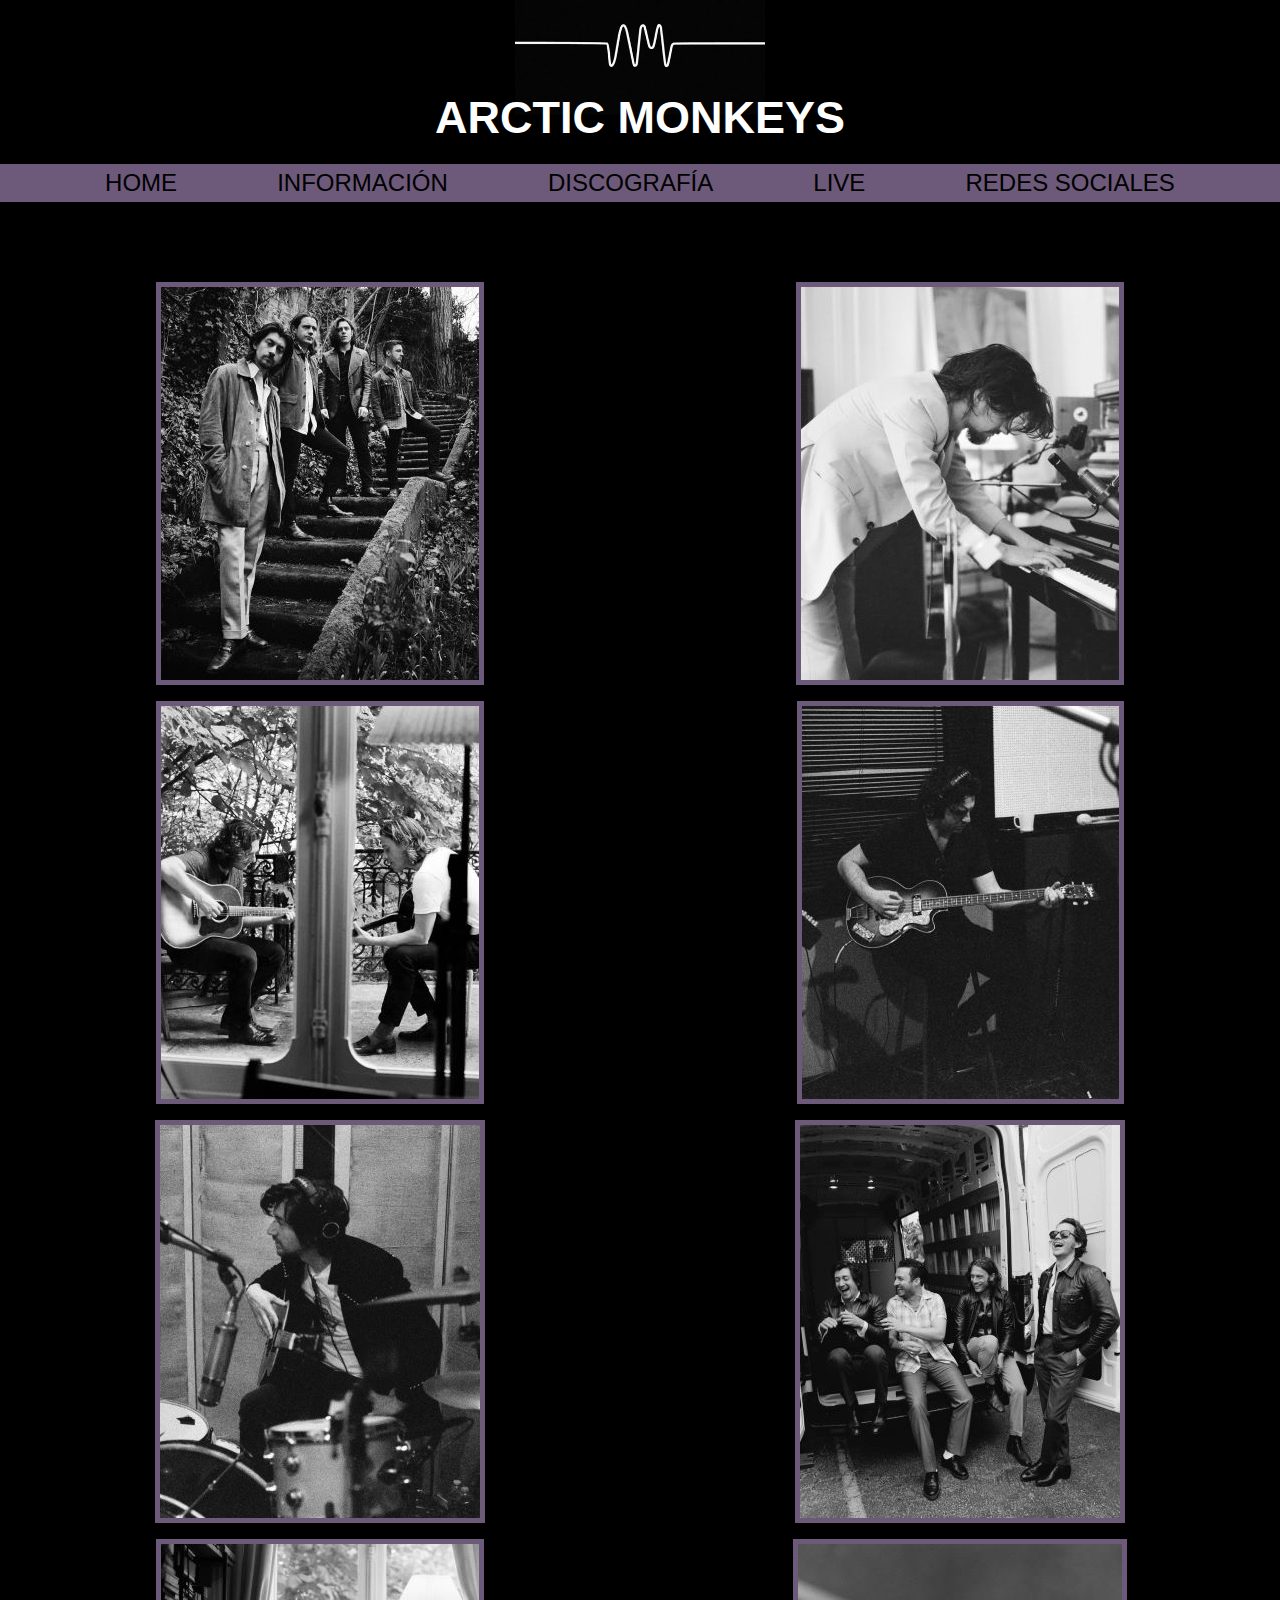
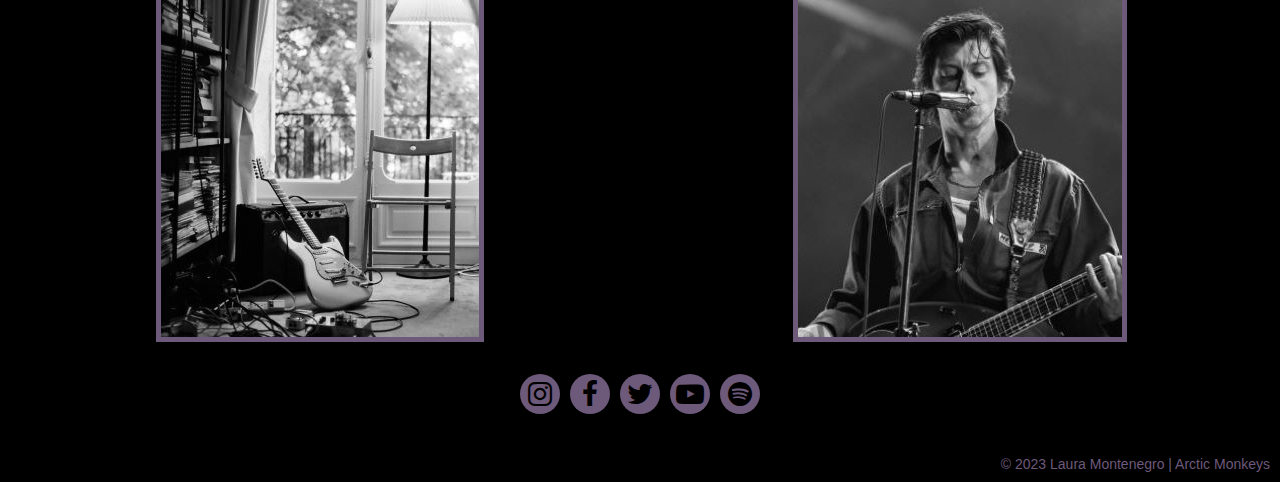
==== index.html @ 4a1148ca "Incorporé SASS" ====
<!DOCTYPE html>
<html lang="es">
<head>
    <link rel="shortcut icon" href="favicon.ico" type="image/x-icon">
    <link rel="stylesheet" href="https://stackpath.bootstrapcdn.com/font-awesome/4.7.0/css/font-awesome.min.css">
    <link rel="stylesheet" href="./css/estilos.css">
    <link rel="shortcut icon" href="./img/logo1.jpg" type="image/x-icon">
    <meta charset="UTF-8">
    <meta name="viewport" content="width=device-width, initial-scale=1.0">
    <title>Home-Arctic Monkeys</title>
</head>
<body>
    <header>
    <div class="logo-pag">
        <img src="./img/logo1.jpg" alt="Logo AM">
    </div>

        <h1 class="titulo">ARCTIC MONKEYS</h1> 

    <nav class="menu">
    
        <a href="./index.html">HOME</a>
        <a href="./pages/información.html">INFORMACIÓN</a>
        <a href="./pages/discografia.html">DISCOGRAFÍA</a>
        <a href="./pages/live.html">LIVE</a>
        <a href="./pages/redes sociales.html">REDES SOCIALES</a>
        
            
    </nav>

    </header>

<div class="gridhome">       

    <div class="img-home">

        <div class="img4">
        <img src="./img/4.jpg" alt="imagen4">
        </div>

    </div>

    <div class="img-home">
    
        <div class="img5">
        <img src="./img/9.jpg" alt="imagen5">
        </div>
    
    </div>

    <div class="img-home">

        <div class="img7">
        <img src="./img/7.jpg" alt="imagen7">
        </div>

    </div>

    <div class="img-home">

    <div class="img8">
        <img src="./img/15.jpg" alt="imagen8">
    </div>

    </div>

    <div class="img-home">

        <div class="img10">
        <img src="./img/10.jpg" alt="imagen10">
        </div>

    </div>

    <div class="img-home">

        <div class="img11">
        <img src="./img/18.jpg" alt="imagen11">
        </div>

    </div>

    <div class="img-home">

        <div class="img13">
        <img src="./img/13.jpg" alt="imagen13">
        </div>
    
    </div>

    <div class="img-home">

        <div class="img14">
        <img src="./img/6.jpg" alt="imagen14">
        </div>

    </div>
</div>

<footer>
    <div class="redesfooter">
        <a href="https://www.instagram.com/arcticmonkeys/" class="fa fa-instagram"></a>
        <a href="https://www.facebook.com/ArcticMonkeys" class="fa fa-facebook"></a>
        <a href="https://twitter.com/ArcticMonkeys" class="fa fa-twitter"></a>
        <a href="https://www.youtube.com/@arcticmonkeys" class="fa fa-youtube-play"></a>
        <a href="https://open.spotify.com/artist/7Ln80lUS6He07XvHI8qqHH?si=IgiqZ8BvS02WWTcIAkEj_A" class="fa fa-spotify"></a>
    </div>
    <div class="p-footer">
        © 2023 Laura Montenegro | Arctic Monkeys
    </div>
</footer>

</body>
</html>
---- css/estilos.css ----
* {
  margin: 0;
  padding: 0;
  box-sizing: border-box;
}

body {
  background-color: black;
}

.logo-pag {
  flex: 1;
  text-align: center;
  position: relative;
  bottom: 50px;
}

.logo-pag img {
  width: 250px;
}

.titulo {
  display: flex;
  justify-content: center;
  text-align: center;
  color: white;
  font-family: sans-serif;
  font-size: 45px;
  position: relative;
  bottom: 100px;
}

.menu {
  list-style-type: none;
  font-family: sans-serif;
  color: white;
  display: flex;
  justify-content: space-evenly;
  background-color: #6d597a;
  font-size: 24px;
  text-align: center;
  padding: 5px;
  position: relative;
  bottom: 80px;
}
.menu a {
  text-decoration: none;
  color: black;
  background-color: #6d597a;
  transition: 1s;
}
.menu a:hover {
  color: white;
}

.gridhome {
  list-style-type: none;
  display: grid;
  grid-template-columns: 1fr 1fr;
  grid-template-rows: 1fr 1fr 1fr 1fr;
  grid-template-areas: "img4    img5" "img7    img8" "img10   img11" "img13   img14";
  row-gap: 1rem;
}

.img4 {
  grid-area: img4;
  display: flex;
  flex-direction: column;
  justify-content: center;
  align-items: center;
}

.img4 img {
  border: 5px solid #6d597a;
}

.img5 {
  grid-area: img5;
  display: flex;
  flex-direction: column;
  justify-content: center;
  align-items: center;
}

.img5 img {
  border: 5px solid #6d597a;
}

.img7 {
  grid-area: img7;
  display: flex;
  flex-direction: column;
  justify-content: center;
  align-items: center;
}

.img7 img {
  border: 5px solid #6d597a;
}

.img8 {
  grid-area: img8;
  display: flex;
  flex-direction: column;
  justify-content: center;
  align-items: center;
}

.img8 img {
  border: 5px solid #6d597a;
}

.img10 {
  grid-area: img10;
  display: flex;
  flex-direction: column;
  justify-content: center;
  align-items: center;
}

.img10 img {
  border: 5px solid #6d597a;
}

.img11 {
  grid-area: img11;
  display: flex;
  flex-direction: column;
  justify-content: center;
  align-items: center;
}

.img11 img {
  border: 5px solid #6d597a;
}

.img13 {
  grid-area: img13;
  display: flex;
  flex-direction: column;
  justify-content: center;
  align-items: center;
}

.img13 img {
  border: 5px solid #6d597a;
}

.img14 {
  grid-area: img14;
  display: flex;
  flex-direction: column;
  justify-content: center;
  align-items: center;
}

.img14 img {
  border: 5px solid #6d597a;
}

.titulo-acerca-de, .titulovideo, .titulodiscografia {
  background-color: #6d597a;
  color: black;
  font-size: 22px;
  border-radius: 2rem;
  display: flex;
  justify-content: center;
  align-items: center;
}

.titulo-rec-arg {
  color: #6d597a;
  font-size: 26px;
  font-weight: bold;
  font-family: "Times New Roman", Times, serif;
  display: flex;
  justify-content: start;
  align-items: start;
  margin: 3rem;
}

.titulo-info-whatever, .titulo-info-favourite, .titulo-info-humbug, .titulo-info-suckit, .titulo-info-am, .titulo-info-tbhyc, .titulo-info-thecar {
  background-color: #6d597a;
  color: black;
  font-size: 26px;
  border-radius: 2rem;
  display: flex;
  justify-content: center;
  align-items: center;
}

.mirrorball, .bodypaint, .fourout, .tranquility, .doiwanna, .iwannabeyours, .suckit, .blacktreacle, .crying, .potion, .oldyellow, .teddy, .mardybum, .dancefloor {
  color: #6d597a;
  font-weight: bold;
  font-size: 22px;
  display: flex;
  justify-content: center;
  align-items: center;
  padding: 20px;
  margin-top: 20px;
}

.carrousel {
  display: block;
  margin-left: 10rem;
  margin-right: 10rem;
}

.origen, .rec-arg p {
  display: flex;
  justify-content: center;
  align-items: center;
  color: white;
  margin: 3rem;
  font-size: 24px;
}

.lista-whatever, .lista-favourite, .lista-humbug, .lista-suckit, .lista-am, .lista-tbhyc, .lista-thecar {
  color: white;
  font-size: 22px;
  font-family: sans-serif;
  list-style-type: disc;
  margin: 1.5rem;
  padding: 1rem;
}

.imgrecarg1, .imgrecarg2, .imgrecarg3, .imgrecarg4 {
  text-align: center;
}

.gridalbums {
  min-height: 100vh;
  list-style-type: none;
  margin: 4rem;
  display: grid;
  grid-template-columns: 1fr 1fr 1fr 1fr;
  grid-template-rows: 1fr 1fr;
  grid-template-areas: "whatever    favourite    humbug      suckitandsee" "am    tbhyc    thecar    0";
  gap: 2rem;
}

.portadawhatever {
  background-color: #6d597a;
  border-radius: 1rem;
  font-size: 22px;
  grid-area: whatever;
  display: flex;
  flex-direction: column;
  justify-content: center;
  align-items: center;
  text-align: center;
}

.favourite {
  background-color: #6d597a;
  border-radius: 1rem;
  font-size: 22px;
  grid-area: favourite;
  display: flex;
  flex-direction: column;
  justify-content: center;
  align-items: center;
  text-align: center;
}

.humbug {
  background-color: #6d597a;
  border-radius: 1rem;
  font-size: 22px;
  grid-area: humbug;
  display: flex;
  flex-direction: column;
  justify-content: center;
  align-items: center;
  text-align: center;
}

.suckitandsee {
  background-color: #6d597a;
  border-radius: 1rem;
  font-size: 22px;
  grid-area: suckitandsee;
  display: flex;
  flex-direction: column;
  justify-content: center;
  align-items: center;
  text-align: center;
}

.am {
  background-color: #6d597a;
  border-radius: 1rem;
  font-size: 22px;
  grid-area: am;
  display: flex;
  flex-direction: column;
  justify-content: center;
  align-items: center;
  text-align: center;
}

.tbhyc {
  background-color: #6d597a;
  border-radius: 1rem;
  font-size: 22px;
  grid-area: tbhyc;
  display: flex;
  flex-direction: column;
  justify-content: center;
  align-items: center;
  text-align: center;
}

.thecar {
  background-color: #6d597a;
  border-radius: 1rem;
  font-size: 22px;
  grid-area: thecar;
  display: flex;
  flex-direction: column;
  justify-content: center;
  align-items: center;
  text-align: center;
}

.imgwhatever, .imgfavourite, .imghumbug, .imgsuckit, .imgam, .imgtranquility, .imgthecar {
  max-width: 100%;
}

p a:hover {
  color: white;
}

p a {
  color: black;
  text-decoration: none;
  transition: 1s;
}

.videomirrorball, .videobody, .videofourout, .videotranquility, .videodoiwanna, .videoiwanna, .videosuckit, .videoblack, .videocrying, .videopotion, .videoyellow, .videoteddy, .videomardybum, .videodancefloor {
  display: flex;
  justify-content: center;
  align-items: center;
}

.redesfooter {
  display: flex;
  justify-content: center;
  gap: 10px;
  margin: 2rem;
}

.redesfooter a {
  text-decoration: none;
  font-size: 28px;
  background-color: #6d597a;
  color: black;
  width: 40px;
  height: 40px;
  line-height: 40px;
  text-align: center;
  border-radius: 50%;
  transition: all 0.4s ease-in-out;
}

.redesfooter a:hover {
  transform: scale(1.2);
}

.p-footer {
  color: #6d597a;
  font-family: sans-serif;
  font-size: 14px;
  padding: 10px;
  display: flex;
  justify-content: flex-end;
}

.redes {
  display: flex;
  justify-content: center;
  gap: 10px;
}

.redes a {
  text-decoration: none;
  font-size: 28px;
  background-color: #6d597a;
  color: black;
  width: 40px;
  height: 40px;
  line-height: 40px;
  text-align: center;
  border-radius: 50%;
  transition: all 0.4s ease-in-out;
}

.redes a:hover {
  transform: scale(1.2);
}

@media (max-width: 768px) {
  .menu {
    display: block;
  }
  .gridhome {
    min-height: 100vh;
    display: grid;
    grid-template-columns: 1fr;
    grid-template-rows: 1fr 1fr 1fr 1fr 1fr 1fr 1fr 1fr;
    grid-template-areas: "img4" "img5" "img7" "img8" "img10" "img11" "img13" "img14";
    row-gap: 1rem;
  }
  .gridalbums {
    min-height: 100vh;
    list-style-type: none;
    display: grid;
    grid-template-columns: 1fr;
    grid-template-rows: 1fr 1fr 1fr 1fr 1fr 1fr 1fr;
    grid-template-areas: "whatever" "favourite" "humbug" "suckitandsee" "am" "tbhyc" "thecar";
    gap: 2rem;
  }
  .redesfooter {
    min-width: none;
  }
  .p-footer {
    justify-content: center;
  }
  .carrousel {
    margin-left: 0%;
    margin-right: 0%;
  }
}/*# sourceMappingURL=estilos.css.map */
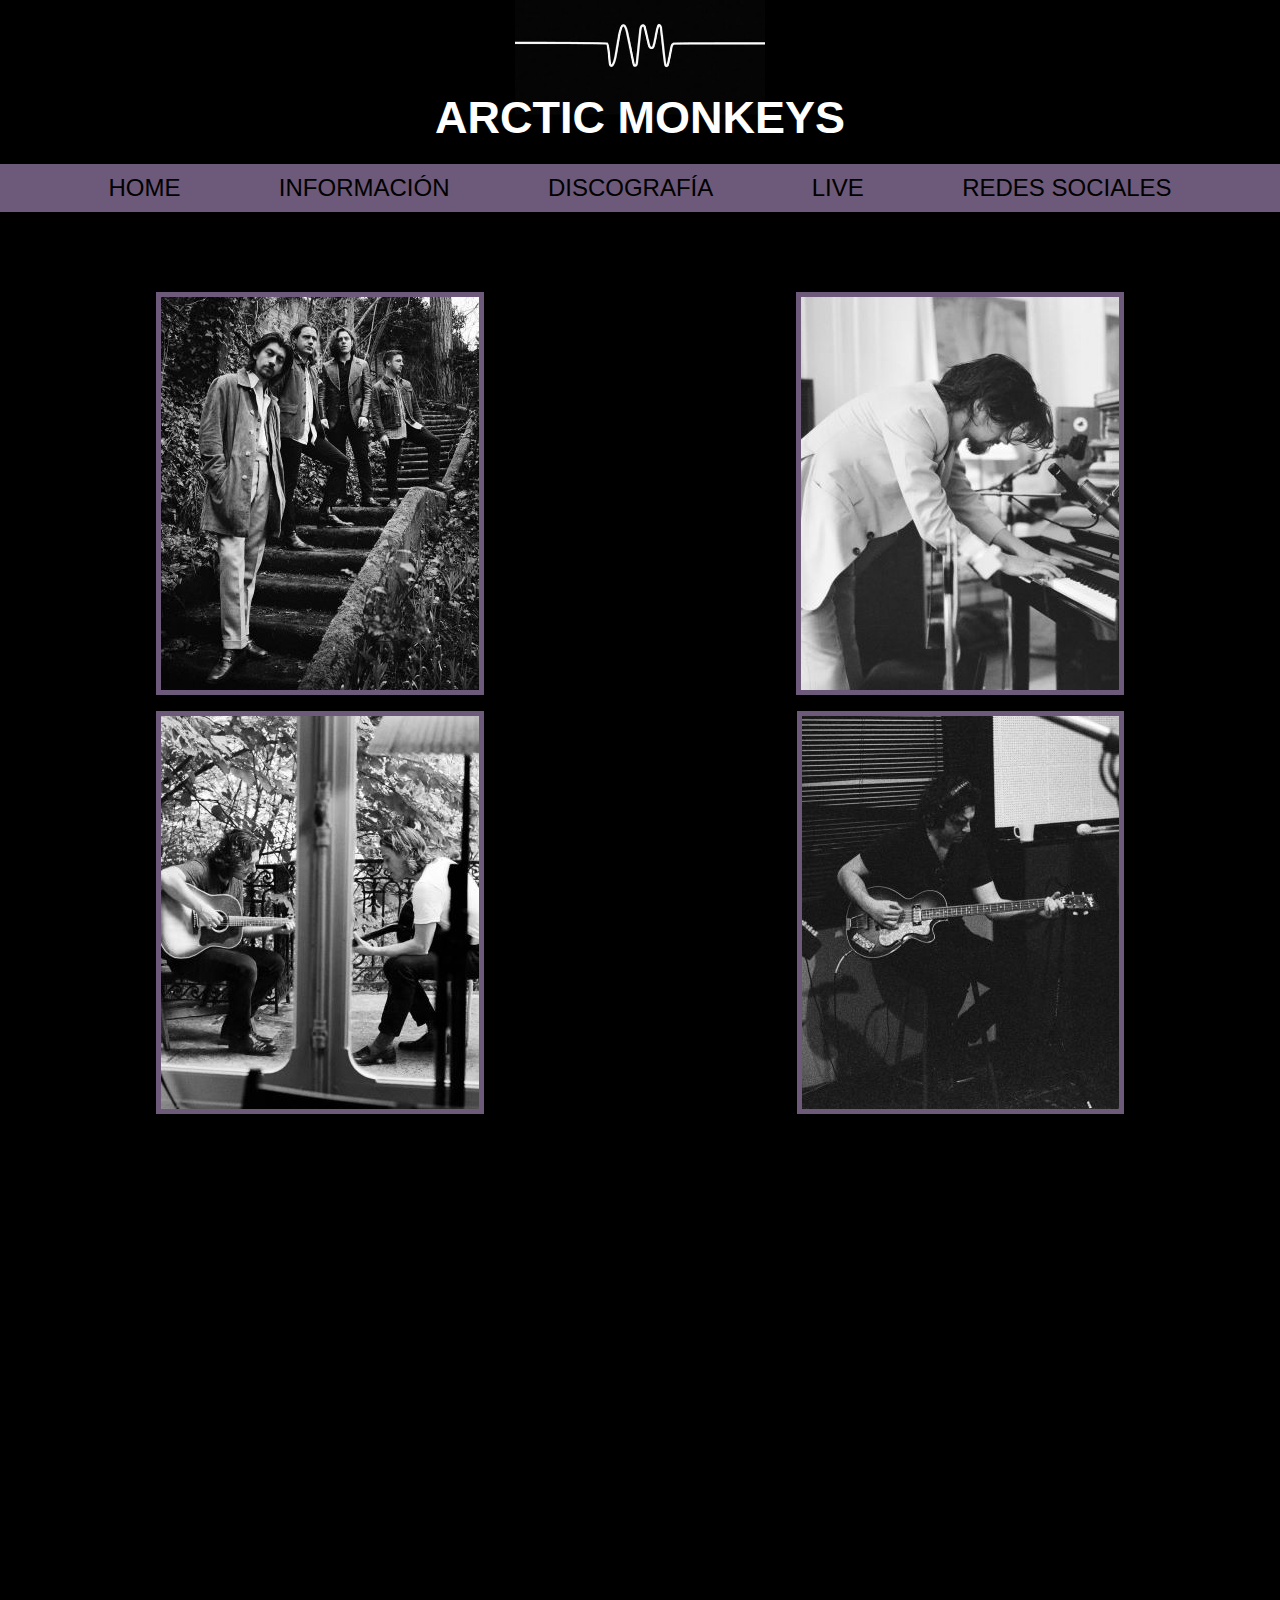
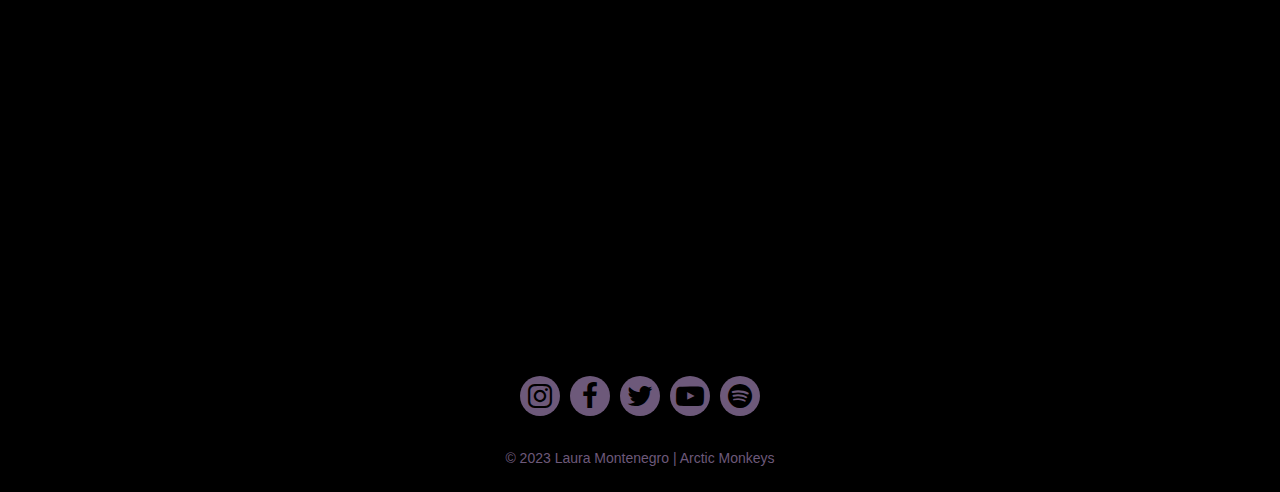
==== commit 78b46416: "agregué contenido en redes, logo click, modifique tamaño carrousel mobile" ====
--- a/index.html
+++ b/index.html
@@ -1,18 +1,27 @@
 <!DOCTYPE html>
 <html lang="es">
 <head>
-    <link rel="shortcut icon" href="favicon.ico" type="image/x-icon">
-    <link rel="stylesheet" href="https://stackpath.bootstrapcdn.com/font-awesome/4.7.0/css/font-awesome.min.css">
-    <link rel="stylesheet" href="./css/estilos.css">
-    <link rel="shortcut icon" href="./img/logo1.jpg" type="image/x-icon">
-    <meta charset="UTF-8">
-    <meta name="viewport" content="width=device-width, initial-scale=1.0">
-    <title>Home-Arctic Monkeys</title>
+  <link href="https://cdn.jsdelivr.net/npm/bootstrap@5.3.1/dist/css/bootstrap.min.css" rel="stylesheet" 
+  integrity="sha384-4bw+/aepP/YC94hEpVNVgiZdgIC5+VKNBQNGCHeKRQN+PtmoHDEXuppvnDJzQIu9" crossorigin="anonymous">
+  <link rel="stylesheet" href="./css/estilos.css">
+  <link rel="stylesheet" href="https://unpkg.com/aos@next/dist/aos.css" />
+  <link rel="shortcut icon" href="favicon.ico" type="image/x-icon">
+  <link rel="stylesheet" href="https://stackpath.bootstrapcdn.com/font-awesome/4.7.0/css/font-awesome.min.css">
+  <link rel="shortcut icon" href="./img/logo1.jpg" type="image/x-icon">
+  <meta charset="UTF-8">
+  <meta name="viewport" content="width=device-width, initial-scale=1.0">
+  <meta name="description" content="Bienvenidos a nuestra fanpage de Arctic Monkeys, vas a encontrar información, discografía, videos, redes y más acerca de la banda!">
+  <meta name="keywords" content="arctic monkeys, fanpage am, monos árticos, discos am, am, humbug, whatever people say i am, the car, suck it and see, favourite worst nightmare, tranquility base hotel and casino, tbhyc am, canciones am, informacion am, discografia am, alex turner, jamie cook, matt helders, nick o'malley, redes am, fotos am">
+  <title>Home-Arctic Monkeys</title>
 </head>
 <body>
     <header>
+
+        <div class="nav-desktop">
     <div class="logo-pag">
-        <img src="./img/logo1.jpg" alt="Logo AM">
+      <a href="./index.html">
+          <img src="./img/logo1.jpg" alt="Logo AM">
+      </a>
     </div>
 
         <h1 class="titulo">ARCTIC MONKEYS</h1> 
@@ -20,78 +29,112 @@
     <nav class="menu">
     
         <a href="./index.html">HOME</a>
-        <a href="./pages/información.html">INFORMACIÓN</a>
+        <a href="./pages/informacion.html">INFORMACIÓN</a>
         <a href="./pages/discografia.html">DISCOGRAFÍA</a>
         <a href="./pages/live.html">LIVE</a>
         <a href="./pages/redes sociales.html">REDES SOCIALES</a>
+           
+    </nav>
+        </div>
+
+        <div class="nav-mobile">
+            
+            <nav class="navbar fixed-top navbar-expand-lg bg-dark border-bottom border-body" data-bs-theme="dark" style=>
+            <div class="container-fluid">
+              <a class="navbar-brand" href="./index.html">
+                <img src="./img/logo1.jpg" width="70px" alt="logo"></a>
+                <a class="navbar-brand" href="./index.html">ARCTIC MONKEYS</a>
+              <button class="navbar-toggler" type="button" data-bs-toggle="collapse" data-bs-target="#navbarNav" aria-controls="navbarNav" aria-expanded="false" aria-label="Toggle navigation">
+                <span class="navbar-toggler-icon"></span>
+              </button>
+              <div class="collapse navbar-collapse" id="navbarNav">
+                <ul class="navbar-nav">
+                  <li class="nav-item">
+                    <a class="nav-link" href="./index.html">HOME</a>
+                  </li>
+                  <li class="nav-item">
+                    <a class="nav-link" href="./pages/informacion.html">INFORMACIÓN</a>
+                  </li>
+                  <li class="nav-item">
+                    <a class="nav-link" href="./pages/discografia.html">DISCOGRAFÍA</a>
+                  </li>
+                  <li class="nav-item">
+                    <a class="nav-link" href="./pages/live.html">LIVE</a>
+                  </li>
+                  <li class="nav-item">
+                    <a class="nav-link" href="./pages/redes sociales.html">REDES SOCIALES</a>
+                  </li>
+                </ul>
+              </div>
+            </div>
+          </nav>
         
-            
-    </nav>
+        </div>
 
     </header>
 
 <div class="gridhome">       
 
-    <div class="img-home">
+    <div class="img-home" data-aos="fade-up">
 
         <div class="img4">
-        <img src="./img/4.jpg" alt="imagen4">
+        <img src="./img/4.jpg" alt="Imagen Arctic Monkeys">
         </div>
 
     </div>
 
-    <div class="img-home">
+    <div class="img-home" data-aos="fade-up">
     
         <div class="img5">
-        <img src="./img/9.jpg" alt="imagen5">
+        <img src="./img/9.jpg" alt="Imagen 2 Arctic Monkeys">
         </div>
     
     </div>
 
-    <div class="img-home">
+    <div class="img-home" data-aos="fade-up">
 
         <div class="img7">
-        <img src="./img/7.jpg" alt="imagen7">
+        <img src="./img/7.jpg" alt="Imagen 3 Arctic Monkeys">
         </div>
 
     </div>
 
-    <div class="img-home">
+    <div class="img-home" data-aos="fade-up">
 
     <div class="img8">
-        <img src="./img/15.jpg" alt="imagen8">
+        <img src="./img/15.jpg" alt="Imagen 4 Arctic Monkeys">
     </div>
 
     </div>
 
-    <div class="img-home">
+    <div class="img-home" data-aos="fade-up">
 
         <div class="img10">
-        <img src="./img/10.jpg" alt="imagen10">
+        <img src="./img/10.jpg" alt="Imagen 5 Arctic Monkeys">
         </div>
 
     </div>
 
-    <div class="img-home">
+    <div class="img-home" data-aos="fade-up">
 
         <div class="img11">
-        <img src="./img/18.jpg" alt="imagen11">
+        <img src="./img/18.jpg" alt="Imagen 6 Arctic Monkeys">
         </div>
 
     </div>
 
-    <div class="img-home">
+    <div class="img-home" data-aos="fade-up">
 
         <div class="img13">
-        <img src="./img/13.jpg" alt="imagen13">
+        <img src="./img/13.jpg" alt="Imagen 7 Arctic Monkeys">
         </div>
     
     </div>
 
-    <div class="img-home">
+    <div class="img-home" data-aos="fade-up">
 
         <div class="img14">
-        <img src="./img/6.jpg" alt="imagen14">
+        <img src="./img/6.jpg" alt="Imagen 8 Arctic Monkeys">
         </div>
 
     </div>
@@ -109,6 +152,11 @@
         © 2023 Laura Montenegro | Arctic Monkeys
     </div>
 </footer>
+<script src="https://cdn.jsdelivr.net/npm/bootstrap@5.3.1/dist/js/bootstrap.bundle.min.js" integrity="sha384-HwwvtgBNo3bZJJLYd8oVXjrBZt8cqVSpeBNS5n7C8IVInixGAoxmnlMuBnhbgrkm" crossorigin="anonymous"></script>
 
+<script src="https://unpkg.com/aos@next/dist/aos.js"></script>
+<script>
+  AOS.init();
+</script>
 </body>
 </html>--- a/css/estilos.css
+++ b/css/estilos.css
@@ -6,6 +6,7 @@
 
 body {
   background-color: black;
+  line-height: normal;
 }
 
 .logo-pag {
@@ -22,7 +23,7 @@
 .titulo {
   display: flex;
   justify-content: center;
-  text-align: center;
+  align-items: center;
   color: white;
   font-family: sans-serif;
   font-size: 45px;
@@ -38,8 +39,8 @@
   justify-content: space-evenly;
   background-color: #6d597a;
   font-size: 24px;
-  text-align: center;
-  padding: 5px;
+  align-items: center;
+  padding: 10px;
   position: relative;
   bottom: 80px;
 }
@@ -50,6 +51,30 @@
   transition: 1s;
 }
 .menu a:hover {
+  color: white;
+}
+
+.navbar {
+  background-color: black !important;
+}
+
+.navbar-brand {
+  justify-content: space-between !important;
+}
+
+.navbar-collapse {
+  display: flex;
+  flex-direction: column;
+  align-items: end;
+}
+.navbar-collapse .navbar-nav {
+  display: flex;
+  gap: 1rem;
+  text-align: end;
+  font-size: 16px;
+  padding-right: 10px;
+}
+.navbar-collapse .navbar-nav .nav-link {
   color: white;
 }
 
@@ -65,9 +90,9 @@
 .img4 {
   grid-area: img4;
   display: flex;
-  flex-direction: column;
-  justify-content: center;
-  align-items: center;
+  justify-content: center;
+  align-items: center;
+  flex-direction: column;
 }
 
 .img4 img {
@@ -77,9 +102,9 @@
 .img5 {
   grid-area: img5;
   display: flex;
-  flex-direction: column;
-  justify-content: center;
-  align-items: center;
+  justify-content: center;
+  align-items: center;
+  flex-direction: column;
 }
 
 .img5 img {
@@ -89,9 +114,9 @@
 .img7 {
   grid-area: img7;
   display: flex;
-  flex-direction: column;
-  justify-content: center;
-  align-items: center;
+  justify-content: center;
+  align-items: center;
+  flex-direction: column;
 }
 
 .img7 img {
@@ -101,9 +126,9 @@
 .img8 {
   grid-area: img8;
   display: flex;
-  flex-direction: column;
-  justify-content: center;
-  align-items: center;
+  justify-content: center;
+  align-items: center;
+  flex-direction: column;
 }
 
 .img8 img {
@@ -113,9 +138,9 @@
 .img10 {
   grid-area: img10;
   display: flex;
-  flex-direction: column;
-  justify-content: center;
-  align-items: center;
+  justify-content: center;
+  align-items: center;
+  flex-direction: column;
 }
 
 .img10 img {
@@ -125,9 +150,9 @@
 .img11 {
   grid-area: img11;
   display: flex;
-  flex-direction: column;
-  justify-content: center;
-  align-items: center;
+  justify-content: center;
+  align-items: center;
+  flex-direction: column;
 }
 
 .img11 img {
@@ -137,9 +162,9 @@
 .img13 {
   grid-area: img13;
   display: flex;
-  flex-direction: column;
-  justify-content: center;
-  align-items: center;
+  justify-content: center;
+  align-items: center;
+  flex-direction: column;
 }
 
 .img13 img {
@@ -149,16 +174,16 @@
 .img14 {
   grid-area: img14;
   display: flex;
-  flex-direction: column;
-  justify-content: center;
-  align-items: center;
+  justify-content: center;
+  align-items: center;
+  flex-direction: column;
 }
 
 .img14 img {
   border: 5px solid #6d597a;
 }
 
-.titulo-acerca-de, .titulovideo, .titulodiscografia {
+.titulo-acerca-de, .titulovideo, .titulodiscografia, .titulo-redes-sociales {
   background-color: #6d597a;
   color: black;
   font-size: 22px;
@@ -166,6 +191,7 @@
   display: flex;
   justify-content: center;
   align-items: center;
+  text-align: center;
 }
 
 .titulo-rec-arg {
@@ -184,9 +210,11 @@
   color: black;
   font-size: 26px;
   border-radius: 2rem;
-  display: flex;
-  justify-content: center;
-  align-items: center;
+  padding: 5px;
+  display: flex;
+  justify-content: center;
+  align-items: center;
+  text-align: center;
 }
 
 .mirrorball, .bodypaint, .fourout, .tranquility, .doiwanna, .iwannabeyours, .suckit, .blacktreacle, .crying, .potion, .oldyellow, .teddy, .mardybum, .dancefloor {
@@ -204,6 +232,7 @@
   display: block;
   margin-left: 10rem;
   margin-right: 10rem;
+  border: 5px solid #6d597a;
 }
 
 .origen, .rec-arg p {
@@ -213,6 +242,15 @@
   color: white;
   margin: 3rem;
   font-size: 24px;
+}
+
+.redes-parrafo {
+  display: flex;
+  justify-content: center;
+  align-items: center;
+  color: white;
+  margin-bottom: 1rem;
+  font-size: 20px;
 }
 
 .lista-whatever, .lista-favourite, .lista-humbug, .lista-suckit, .lista-am, .lista-tbhyc, .lista-thecar {
@@ -224,12 +262,48 @@
   padding: 1rem;
 }
 
-.imgrecarg1, .imgrecarg2, .imgrecarg3, .imgrecarg4 {
-  text-align: center;
+.cita-ratio {
+  display: flex;
+  justify-content: center;
+  align-items: center;
+  color: white;
+  margin-top: 3.5rem;
+  margin-bottom: 1.5rem;
+  font-size: 20px;
+  text-align: center;
+}
+
+.redes-ratio {
+  display: flex;
+  justify-content: center;
+  align-items: center;
+  margin-bottom: 5rem;
+}
+.redes-ratio a {
+  text-decoration: none;
+  font-size: 20px;
+  background-color: #6d597a;
+  color: black;
+  padding: 3px;
+  width: 170px;
+  text-align: center;
+  border-radius: 2rem;
+  transition: all 0.4s ease-in-out;
+}
+.redes-ratio a:hover {
+  color: white;
+  transform: scale(1.1);
+}
+
+.imgrecarg2, .imgrecarg3, .imgrecarg4, .imgrecarg5 {
+  text-align: center;
+  gap: 1rem;
+}
+.imgrecarg2 img, .imgrecarg3 img, .imgrecarg4 img, .imgrecarg5 img {
+  border: 5px solid #6d597a;
 }
 
 .gridalbums {
-  min-height: 100vh;
   list-style-type: none;
   margin: 4rem;
   display: grid;
@@ -243,11 +317,12 @@
   background-color: #6d597a;
   border-radius: 1rem;
   font-size: 22px;
+  padding: 10px;
   grid-area: whatever;
   display: flex;
-  flex-direction: column;
-  justify-content: center;
-  align-items: center;
+  justify-content: center;
+  align-items: center;
+  flex-direction: column;
   text-align: center;
 }
 
@@ -255,11 +330,12 @@
   background-color: #6d597a;
   border-radius: 1rem;
   font-size: 22px;
+  padding: 10px;
   grid-area: favourite;
   display: flex;
-  flex-direction: column;
-  justify-content: center;
-  align-items: center;
+  justify-content: center;
+  align-items: center;
+  flex-direction: column;
   text-align: center;
 }
 
@@ -267,11 +343,12 @@
   background-color: #6d597a;
   border-radius: 1rem;
   font-size: 22px;
+  padding: 10px;
   grid-area: humbug;
   display: flex;
-  flex-direction: column;
-  justify-content: center;
-  align-items: center;
+  justify-content: center;
+  align-items: center;
+  flex-direction: column;
   text-align: center;
 }
 
@@ -279,11 +356,12 @@
   background-color: #6d597a;
   border-radius: 1rem;
   font-size: 22px;
+  padding: 10px;
   grid-area: suckitandsee;
   display: flex;
-  flex-direction: column;
-  justify-content: center;
-  align-items: center;
+  justify-content: center;
+  align-items: center;
+  flex-direction: column;
   text-align: center;
 }
 
@@ -291,11 +369,12 @@
   background-color: #6d597a;
   border-radius: 1rem;
   font-size: 22px;
+  padding: 10px;
   grid-area: am;
   display: flex;
-  flex-direction: column;
-  justify-content: center;
-  align-items: center;
+  justify-content: center;
+  align-items: center;
+  flex-direction: column;
   text-align: center;
 }
 
@@ -303,11 +382,12 @@
   background-color: #6d597a;
   border-radius: 1rem;
   font-size: 22px;
+  padding: 10px;
   grid-area: tbhyc;
   display: flex;
-  flex-direction: column;
-  justify-content: center;
-  align-items: center;
+  justify-content: center;
+  align-items: center;
+  flex-direction: column;
   text-align: center;
 }
 
@@ -315,11 +395,12 @@
   background-color: #6d597a;
   border-radius: 1rem;
   font-size: 22px;
+  padding: 10px;
   grid-area: thecar;
   display: flex;
-  flex-direction: column;
-  justify-content: center;
-  align-items: center;
+  justify-content: center;
+  align-items: center;
+  flex-direction: column;
   text-align: center;
 }
 
@@ -327,6 +408,18 @@
   max-width: 100%;
 }
 
+.imgwhatever, .imgtranquility {
+  padding-bottom: 27px;
+}
+
+.imgsuckit {
+  padding-top: 10px;
+}
+
+.imgfavourite {
+  padding-bottom: 20px;
+}
+
 p a:hover {
   color: white;
 }
@@ -337,17 +430,21 @@
   transition: 1s;
 }
 
-.videomirrorball, .videobody, .videofourout, .videotranquility, .videodoiwanna, .videoiwanna, .videosuckit, .videoblack, .videocrying, .videopotion, .videoyellow, .videoteddy, .videomardybum, .videodancefloor {
-  display: flex;
-  justify-content: center;
-  align-items: center;
+.videomirrorball, .videobody, .videofourout, .videotranquility, .videodoiwanna, .videoiwanna, .videosuckit, .videoblack, .videocrying, .videopotion, .videoyellow, .videoteddy, .videomardybum, .videodancefloor, .video-rec {
+  display: flex;
+  justify-content: center;
+  align-items: center;
+}
+.videomirrorball iframe, .videobody iframe, .videofourout iframe, .videotranquility iframe, .videodoiwanna iframe, .videoiwanna iframe, .videosuckit iframe, .videoblack iframe, .videocrying iframe, .videopotion iframe, .videoyellow iframe, .videoteddy iframe, .videomardybum iframe, .videodancefloor iframe, .video-rec iframe {
+  border: 5px solid #6d597a;
 }
 
 .redesfooter {
   display: flex;
   justify-content: center;
+  align-items: center;
   gap: 10px;
-  margin: 2rem;
+  margin: 1.5rem;
 }
 
 .redesfooter a {
@@ -365,6 +462,17 @@
 
 .redesfooter a:hover {
   transform: scale(1.2);
+}
+
+.p-footer-redes {
+  color: #6d597a;
+  font-family: sans-serif;
+  font-size: 14px;
+  padding: 10px;
+  margin-top: 1rem;
+  display: flex;
+  justify-content: center;
+  align-items: center;
 }
 
 .p-footer {
@@ -373,12 +481,15 @@
   font-size: 14px;
   padding: 10px;
   display: flex;
-  justify-content: flex-end;
+  justify-content: center;
+  align-items: center;
+  margin-bottom: 1rem;
 }
 
 .redes {
   display: flex;
   justify-content: center;
+  align-items: center;
   gap: 10px;
 }
 
@@ -399,17 +510,56 @@
   transform: scale(1.2);
 }
 
+@media (min-width: 768px) {
+  .nav-mobile {
+    display: none;
+  }
+  .cita-ratio-redes {
+    margin-top: 2rem;
+    text-align: center;
+    font-size: 20px;
+    color: white;
+  }
+}
 @media (max-width: 768px) {
+  .nav-desktop {
+    display: none;
+  }
   .menu {
-    display: block;
+    flex-direction: column;
+    background-color: black;
+    gap: 10px;
+  }
+  .menu a {
+    padding: 20px;
   }
   .gridhome {
+    margin-top: 7rem;
     min-height: 100vh;
     display: grid;
     grid-template-columns: 1fr;
     grid-template-rows: 1fr 1fr 1fr 1fr 1fr 1fr 1fr 1fr;
     grid-template-areas: "img4" "img5" "img7" "img8" "img10" "img11" "img13" "img14";
     row-gap: 1rem;
+  }
+  .cita-ratio-redes {
+    margin-left: 5%;
+    margin-right: 5%;
+    margin-top: 3rem;
+    text-align: center;
+    font-size: 20px;
+    color: white;
+  }
+  .redes-parrafo {
+    margin-left: 5%;
+    margin-right: 5%;
+    margin-top: 5rem;
+    text-align: center;
+    font-size: 20px;
+    color: white;
+  }
+  .titulo-acerca-de, .titulodiscografia, .titulovideo, .titulo-redes-sociales {
+    margin-top: 7rem;
   }
   .gridalbums {
     min-height: 100vh;
@@ -420,6 +570,9 @@
     grid-template-areas: "whatever" "favourite" "humbug" "suckitandsee" "am" "tbhyc" "thecar";
     gap: 2rem;
   }
+  .titulo-info-whatever, .titulo-info-favourite, .titulo-info-humbug, .titulo-info-suckit, .titulo-info-am, .titulo-info-tbhyc, .titulo-info-thecar {
+    font-size: 24px;
+  }
   .redesfooter {
     min-width: none;
   }
@@ -427,7 +580,7 @@
     justify-content: center;
   }
   .carrousel {
-    margin-left: 0%;
-    margin-right: 0%;
+    margin-left: 8%;
+    margin-right: 8%;
   }
 }/*# sourceMappingURL=estilos.css.map */